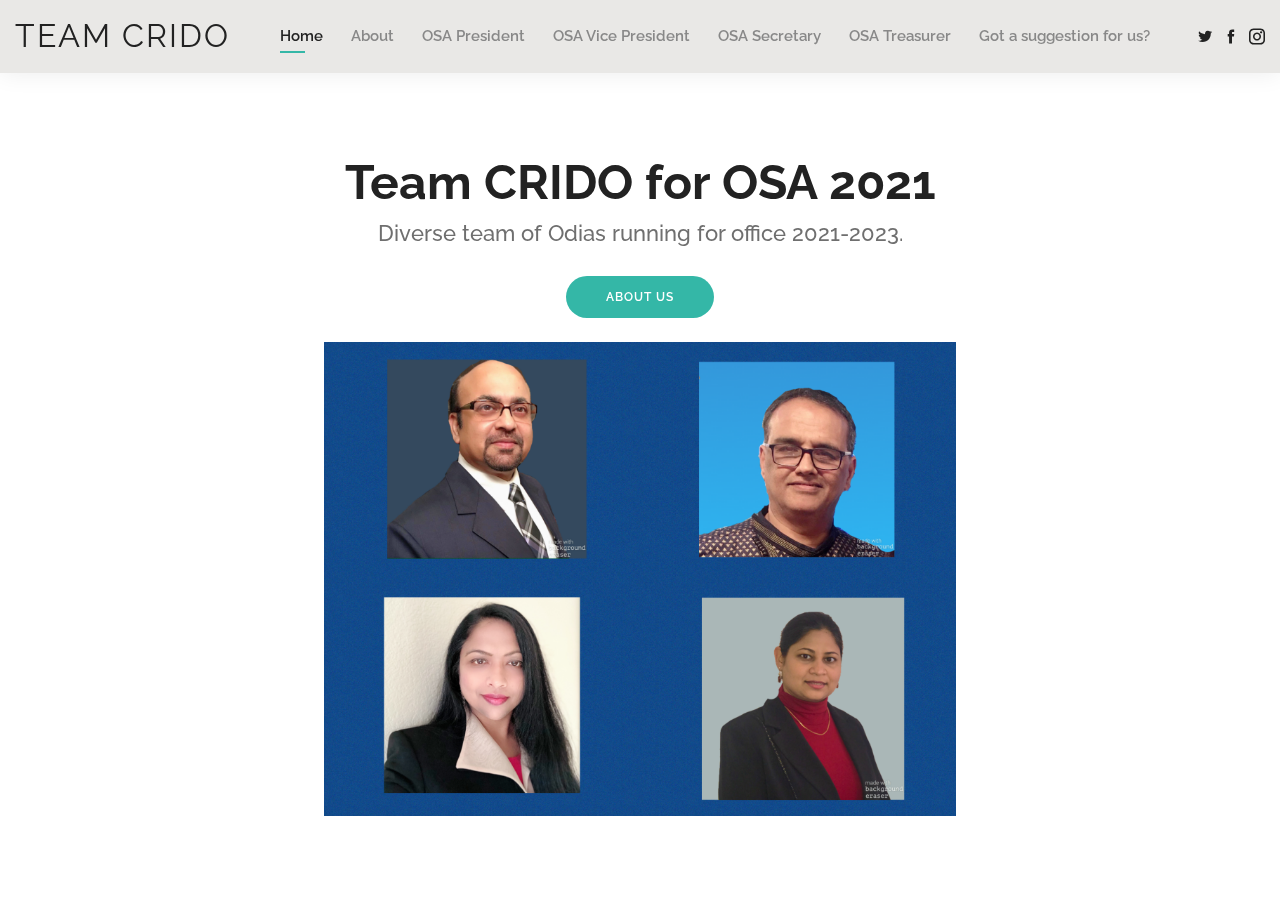
==== index.html @ 95066cb3 "Update index.html" ====
<!DOCTYPE html>
<html lang="en">

<head>
  <meta charset="utf-8">
  <meta content="width=device-width, initial-scale=1.0" name="viewport">

  <title>OSA 2021 Election - CRIDO</title>
  <meta content="" name="description">
  <meta content="" name="keywords">

  <!-- Favicons -->
  <link href="assets/img/favicon.png" rel="icon">
  <link href="assets/img/apple-touch-icon.png" rel="apple-touch-icon">

  <!-- Google Fonts -->
  <link href="https://fonts.googleapis.com/css?family=Open+Sans:300,300i,400,400i,600,600i,700,700i|Raleway:300,300i,400,400i,500,500i,600,600i,700,700i|Poppins:300,300i,400,400i,500,500i,600,600i,700,700i" rel="stylesheet">

  <!-- Vendor CSS Files -->
  <link href="assets/vendor/bootstrap/css/bootstrap.min.css" rel="stylesheet">
  <link href="assets/vendor/icofont/icofont.min.css" rel="stylesheet">
  <link href="assets/vendor/owl.carousel/assets/owl.carousel.min.css" rel="stylesheet">
  <link href="assets/vendor/boxicons/css/boxicons.min.css" rel="stylesheet">
  <link href="assets/vendor/venobox/venobox.css" rel="stylesheet">
  <link href="assets/vendor/aos/aos.css" rel="stylesheet">

  <!-- Template Main CSS File -->
  <link href="assets/css/style.css" rel="stylesheet">

  <!-- =======================================================
  * Template Name: Kelly - v2.1.0
  * Template URL: https://bootstrapmade.com/kelly-free-bootstrap-cv-resume-html-template/
  * Author: BootstrapMade.com
  * License: https://bootstrapmade.com/license/
  ======================================================== -->
</head>

<body>

  <!-- ======= Header ======= -->
  <header id="header" class="fixed-top">
    <div class="container-fluid d-flex justify-content-between align-items-center">

      <h1 class="logo"><a href="index.html">Team CRIDO</a></h1>
      <!-- Uncomment below if you prefer to use an image logo -->
      <!-- <a href="index.html" class="logo"><img src="pic.png" alt="" class="img-fluid"></a> -->


      <nav class="nav-menu d-none d-lg-block">
        <ul>
          <li class="active"><a href="index.html">Home</a></li>
          <li><a href="about.html">About</a></li>
          <li><a href="souryaM.html">OSA President</a></li>
          <li><a href="sunil.html">OSA Vice President</a></li>
          <li><a href="smaranika.html">OSA Secretary</a></li>
          <li><a href="prachee.html">OSA Treasurer</a></li>
          <li><a href="suggestions.html">Got a suggestion for us?</a></li>
        </ul>
      </nav><!-- .nav-menu -->

      <div class="header-social-links">
        <a href="https://twitter.com/TeamCRIDOforOSA" class="twitter"><i class="icofont-twitter"></i></a>
        <a href="https://www.facebook.com/TeamCRIDOforOSA/" class="facebook"><i class="icofont-facebook"></i></a>
        <a href="https://instagram.com/teamcridoforosa?igshid=1m4cjgpln0ox9" class="instagram"><i class="icofont-instagram"></i></a>
      </div>

    </div>

  </header><!-- End Header -->

  <!-- ======= Hero Section ======= -->
  <section id="hero" class="d-flex align-items-center">
    <div class="container d-flex flex-column align-items-center" data-aos="zoom-in" data-aos-delay="100">
      <h1>Team CRIDO for OSA 2021</h1>
      <h2>Diverse team of Odias running for office 2021-2023.</h2>
      <a href="about.html" class="btn-about">About Us</a>
      <br>
      <img src="collage.png" style="width:57%;">
    <!-- </div>
    <div class="container" class="center"> -->

    </div>
  </section><!-- End Hero -->

  <!-- ======= Footer ======= -->
  <!-- End  Footer -->

  <div id="preloader"></div>
  <a href="#" class="back-to-top"><i class="bx bx-up-arrow-alt"></i></a>

  <!-- Vendor JS Files -->
  <script src="assets/vendor/jquery/jquery.min.js"></script>
  <script src="assets/vendor/bootstrap/js/bootstrap.bundle.min.js"></script>
  <script src="assets/vendor/jquery.easing/jquery.easing.min.js"></script>
  <script src="assets/vendor/php-email-form/validate.js"></script>
  <script src="assets/vendor/waypoints/jquery.waypoints.min.js"></script>
  <script src="assets/vendor/counterup/counterup.min.js"></script>
  <script src="assets/vendor/owl.carousel/owl.carousel.min.js"></script>
  <script src="assets/vendor/isotope-layout/isotope.pkgd.min.js"></script>
  <script src="assets/vendor/venobox/venobox.min.js"></script>
  <script src="assets/vendor/aos/aos.js"></script>

  <!-- Template Main JS File -->
  <script src="assets/js/main.js"></script>

</body>

</html>
---- assets/vendor/venobox/venobox.css ----
/* ------ venobox.css --------*/
.vbox-overlay *, .vbox-overlay *:before, .vbox-overlay *:after{
    -webkit-backface-visibility: hidden;
    -webkit-box-sizing:border-box;
    -moz-box-sizing:border-box;
    box-sizing:border-box;
}
.vbox-overlay * { 
    -webkit-backface-visibility: visible;
    backface-visibility: visible;
}
.vbox-overlay{
    display: -webkit-flex;
    display: flex;
    -webkit-flex-direction: column;
    flex-direction: column;
    -webkit-justify-content: center;
    justify-content: center;
    -webkit-align-items: center;
    align-items: center;
    position: fixed;
    left: 0;
    top: 0;
    bottom: 0;
    right: 0;
    z-index: 999999;
}

/* ----- navigation ----- */
.vbox-title{
    width: 100%;
    height: 40px;
    float: left;
    text-align: center;
    line-height: 28px;
    font-size: 12px;
    padding: 6px 50px;
    overflow: hidden;
    position: fixed;
    display: none;
    left: 0;
    z-index: 89;
}
.vbox-close{
    cursor: pointer;
    position: fixed;
    top: -1px;
    right: 0;
    width: 50px;
    height: 40px;
    padding: 6px;
    display: block;
    background-position:10px center;
    overflow: hidden;
    font-size: 24px;
    line-height: 1;
    text-align: center;
    z-index: 99;
}
.vbox-left{
    cursor: pointer;
    position: fixed;
    left: 0;
    height: 40px;
    overflow: hidden;
    line-height: 28px;
    font-size: 12px;
    z-index: 99;
    display: flex;
    align-items:center;
}
.vbox-num{
    display: inline-block;
    margin: 6px 0 6px 15px;
}
/* ----- Social share ----- */
.vbox-share{
    line-height: 28px;
    font-size: 12px;
    overflow: hidden;
    position: fixed;
    left: 0;
    z-index: 98;
    display: flex;
    align-items:center;
    justify-content: center;
    width: 100%;
    text-align: center;
}
.vbox-share svg{
    max-height: 28px;
    width: 28px;
    z-index: 10;
    margin-left: 12px;
    margin-top: 6px;
    margin-bottom: 6px;
    vertical-align: middle;
}


/* ----- navigation ARROWS ----- */
.vbox-next, .vbox-prev{
    position: fixed;
    top: 50%;
    margin-top: -15px;
    overflow: hidden;
    cursor: pointer;
    display: block;
    width: 45px;
    height: 45px;
    z-index: 99;
}
.vbox-next span, .vbox-prev span{
    position: relative;
    width: 20px;
    height: 20px;
    border: 2px solid transparent;
    border-top-color: #B6B6B6;
    border-right-color: #B6B6B6;
    text-indent: -100px;
    position: absolute;
    top: 8px;
    display: block;
}
.vbox-prev{
    left: 15px;
}
.vbox-next{
    right: 15px;
}
.vbox-prev span{
    left: 10px;
    -ms-transform: rotate(-135deg);
    -webkit-transform: rotate(-135deg);
    transform: rotate(-135deg);
}
.vbox-next span{
    -ms-transform: rotate(45deg);
    -webkit-transform: rotate(45deg);
    transform: rotate(45deg);
    right: 10px;
}
/* ------- inline window ------ */
.vbox-inline{
    width: 420px;
    height: 315px;
    height: 70vh;
    padding: 10px;
    background: #fff;
    margin: 0 auto;
    overflow: auto;
    text-align: left;
}
/* ------- Video & iFrames window ------ */
.venoframe{
    max-width: 100%;
    width: 100%;
    border: none;
    width: 100%;
    height: 260px;
    height: 70vh;
}
.venoframe.vbvid{
    height: 260px;
}
@media (min-width: 768px) {
    .venoframe, .vbox-inline{
        width: 90%;
        height: 360px;
        height: 70vh;
    }
    .venoframe.vbvid{
        width: 640px;
        height: 360px;
    }
}
@media (min-width: 992px) {
    .venoframe, .vbox-inline{
        max-width: 1200px;
        width: 80%;
        height: 540px;
        height: 70vh;
    }
    .venoframe.vbvid{
        width: 960px;
        height: 540px;
    }
}
/* 
Please do NOT edit this part! 
or at least read this note: http://i.imgur.com/7C0ws9e.gif
*/
.vbox-open{
    overflow: hidden;
}
.vbox-container{
    position: absolute;
    left: 0;
    right: 0;
    top: 0;
    bottom: 0;
    overflow-x: hidden;
    overflow-y: scroll;
    overflow-scrolling: touch;
    -webkit-overflow-scrolling: touch;
    z-index: 20;
    max-height: 100%;

}

.vbox-content{
    text-align: center;
    float: left;
    width: 100%;
    position: relative;
    overflow: hidden;
    padding: 20px 4%;
}
.vbox-container img{
    max-width: 100%;
    height: auto;
}
.vbox-figlio{
    box-shadow: 0 0 12px rgba(0,0,0,0.19), 0 6px 6px rgba(0,0,0,0.23);
    max-width: 100%;
    text-align: initial;
}
img.vbox-figlio{
    -webkit-user-select: none;
-khtml-user-select: none;
-moz-user-select: none;
-o-user-select: none;
user-select: none;
}
.vbox-content.swipe-left{
    margin-left: -200px !important;
}
.vbox-content.swipe-right{
    margin-left: 200px !important;
}
.vbox-animated{
    webkit-transition: margin 300ms ease-out;
    transition: margin 300ms ease-out;
}

/* ---------- preloader ----------
 * SPINKIT 
 * http://tobiasahlin.com/spinkit/
-------------------------------- */
.sk-double-bounce,.sk-rotating-plane{width:40px;height:40px;margin:40px auto}.sk-rotating-plane{background-color:#333;-webkit-animation:sk-rotatePlane 1.2s infinite ease-in-out;animation:sk-rotatePlane 1.2s infinite ease-in-out}@-webkit-keyframes sk-rotatePlane{0%{-webkit-transform:perspective(120px) rotateX(0) rotateY(0);transform:perspective(120px) rotateX(0) rotateY(0)}50%{-webkit-transform:perspective(120px) rotateX(-180.1deg) rotateY(0);transform:perspective(120px) rotateX(-180.1deg) rotateY(0)}100%{-webkit-transform:perspective(120px) rotateX(-180deg) rotateY(-179.9deg);transform:perspective(120px) rotateX(-180deg) rotateY(-179.9deg)}}@keyframes sk-rotatePlane{0%{-webkit-transform:perspective(120px) rotateX(0) rotateY(0);transform:perspective(120px) rotateX(0) rotateY(0)}50%{-webkit-transform:perspective(120px) rotateX(-180.1deg) rotateY(0);transform:perspective(120px) rotateX(-180.1deg) rotateY(0)}100%{-webkit-transform:perspective(120px) rotateX(-180deg) rotateY(-179.9deg);transform:perspective(120px) rotateX(-180deg) rotateY(-179.9deg)}}.sk-double-bounce{position:relative}.sk-double-bounce .sk-child{width:100%;height:100%;border-radius:50%;background-color:#333;opacity:.6;position:absolute;top:0;left:0;-webkit-animation:sk-doubleBounce 2s infinite ease-in-out;animation:sk-doubleBounce 2s infinite ease-in-out}.sk-chasing-dots .sk-child,.sk-spinner-pulse,.sk-three-bounce .sk-child{background-color:#333;border-radius:100%}.sk-double-bounce .sk-double-bounce2{-webkit-animation-delay:-1s;animation-delay:-1s}@-webkit-keyframes sk-doubleBounce{0%,100%{-webkit-transform:scale(0);transform:scale(0)}50%{-webkit-transform:scale(1);transform:scale(1)}}@keyframes sk-doubleBounce{0%,100%{-webkit-transform:scale(0);transform:scale(0)}50%{-webkit-transform:scale(1);transform:scale(1)}}.sk-wave{margin:40px auto;width:50px;height:40px;text-align:center;font-size:10px}.sk-wave .sk-rect{background-color:#333;height:100%;width:6px;display:inline-block;-webkit-animation:sk-waveStretchDelay 1.2s infinite ease-in-out;animation:sk-waveStretchDelay 1.2s infinite ease-in-out}.sk-wave .sk-rect1{-webkit-animation-delay:-1.2s;animation-delay:-1.2s}.sk-wave .sk-rect2{-webkit-animation-delay:-1.1s;animation-delay:-1.1s}.sk-wave .sk-rect3{-webkit-animation-delay:-1s;animation-delay:-1s}.sk-wave .sk-rect4{-webkit-animation-delay:-.9s;animation-delay:-.9s}.sk-wave .sk-rect5{-webkit-animation-delay:-.8s;animation-delay:-.8s}@-webkit-keyframes sk-waveStretchDelay{0%,100%,40%{-webkit-transform:scaleY(.4);transform:scaleY(.4)}20%{-webkit-transform:scaleY(1);transform:scaleY(1)}}@keyframes sk-waveStretchDelay{0%,100%,40%{-webkit-transform:scaleY(.4);transform:scaleY(.4)}20%{-webkit-transform:scaleY(1);transform:scaleY(1)}}.sk-wandering-cubes{margin:40px auto;width:40px;height:40px;position:relative}.sk-wandering-cubes .sk-cube{background-color:#333;width:10px;height:10px;position:absolute;top:0;left:0;-webkit-animation:sk-wanderingCube 1.8s ease-in-out -1.8s infinite both;animation:sk-wanderingCube 1.8s ease-in-out -1.8s infinite both}.sk-chasing-dots,.sk-spinner-pulse{width:40px;height:40px;margin:40px auto}.sk-wandering-cubes .sk-cube2{-webkit-animation-delay:-.9s;animation-delay:-.9s}@-webkit-keyframes sk-wanderingCube{0%{-webkit-transform:rotate(0);transform:rotate(0)}25%{-webkit-transform:translateX(30px) rotate(-90deg) scale(.5);transform:translateX(30px) rotate(-90deg) scale(.5)}50%{-webkit-transform:translateX(30px) translateY(30px) rotate(-179deg);transform:translateX(30px) translateY(30px) rotate(-179deg)}50.1%{-webkit-transform:translateX(30px) translateY(30px) rotate(-180deg);transform:translateX(30px) translateY(30px) rotate(-180deg)}75%{-webkit-transform:translateX(0) translateY(30px) rotate(-270deg) scale(.5);transform:translateX(0) translateY(30px) rotate(-270deg) scale(.5)}100%{-webkit-transform:rotate(-360deg);transform:rotate(-360deg)}}@keyframes sk-wanderingCube{0%{-webkit-transform:rotate(0);transform:rotate(0)}25%{-webkit-transform:translateX(30px) rotate(-90deg) scale(.5);transform:translateX(30px) rotate(-90deg) scale(.5)}50%{-webkit-transform:translateX(30px) translateY(30px) rotate(-179deg);transform:translateX(30px) translateY(30px) rotate(-179deg)}50.1%{-webkit-transform:translateX(30px) translateY(30px) rotate(-180deg);transform:translateX(30px) translateY(30px) rotate(-180deg)}75%{-webkit-transform:translateX(0) translateY(30px) rotate(-270deg) scale(.5);transform:translateX(0) translateY(30px) rotate(-270deg) scale(.5)}100%{-webkit-transform:rotate(-360deg);transform:rotate(-360deg)}}.sk-spinner-pulse{-webkit-animation:sk-pulseScaleOut 1s infinite ease-in-out;animation:sk-pulseScaleOut 1s infinite ease-in-out}@-webkit-keyframes sk-pulseScaleOut{0%{-webkit-transform:scale(0);transform:scale(0)}100%{-webkit-transform:scale(1);transform:scale(1);opacity:0}}@keyframes sk-pulseScaleOut{0%{-webkit-transform:scale(0);transform:scale(0)}100%{-webkit-transform:scale(1);transform:scale(1);opacity:0}}.sk-chasing-dots{position:relative;text-align:center;-webkit-animation:sk-chasingDotsRotate 2s infinite linear;animation:sk-chasingDotsRotate 2s infinite linear}.sk-chasing-dots .sk-child{width:60%;height:60%;display:inline-block;position:absolute;top:0;-webkit-animation:sk-chasingDotsBounce 2s infinite ease-in-out;animation:sk-chasingDotsBounce 2s infinite ease-in-out}.sk-chasing-dots .sk-dot2{top:auto;bottom:0;-webkit-animation-delay:-1s;animation-delay:-1s}@-webkit-keyframes sk-chasingDotsRotate{100%{-webkit-transform:rotate(360deg);transform:rotate(360deg)}}@keyframes sk-chasingDotsRotate{100%{-webkit-transform:rotate(360deg);transform:rotate(360deg)}}@-webkit-keyframes sk-chasingDotsBounce{0%,100%{-webkit-transform:scale(0);transform:scale(0)}50%{-webkit-transform:scale(1);transform:scale(1)}}@keyframes sk-chasingDotsBounce{0%,100%{-webkit-transform:scale(0);transform:scale(0)}50%{-webkit-transform:scale(1);transform:scale(1)}}.sk-three-bounce{margin:40px auto;width:80px;text-align:center}.sk-three-bounce .sk-child{width:20px;height:20px;display:inline-block;-webkit-animation:sk-three-bounce 1.4s ease-in-out 0s infinite both;animation:sk-three-bounce 1.4s ease-in-out 0s infinite both}.sk-circle .sk-child:before,.sk-fading-circle .sk-circle:before{display:block;border-radius:100%;content:'';background-color:#333}.sk-three-bounce .sk-bounce1{-webkit-animation-delay:-.32s;animation-delay:-.32s}.sk-three-bounce .sk-bounce2{-webkit-animation-delay:-.16s;animation-delay:-.16s}@-webkit-keyframes sk-three-bounce{0%,100%,80%{-webkit-transform:scale(0);transform:scale(0)}40%{-webkit-transform:scale(1);transform:scale(1)}}@keyframes sk-three-bounce{0%,100%,80%{-webkit-transform:scale(0);transform:scale(0)}40%{-webkit-transform:scale(1);transform:scale(1)}}.sk-circle{margin:40px auto;width:40px;height:40px;position:relative}.sk-circle .sk-child{width:100%;height:100%;position:absolute;left:0;top:0}.sk-circle .sk-child:before{margin:0 auto;width:15%;height:15%;-webkit-animation:sk-circleBounceDelay 1.2s infinite ease-in-out both;animation:sk-circleBounceDelay 1.2s infinite ease-in-out both}.sk-circle .sk-circle2{-webkit-transform:rotate(30deg);-ms-transform:rotate(30deg);transform:rotate(30deg)}.sk-circle .sk-circle3{-webkit-transform:rotate(60deg);-ms-transform:rotate(60deg);transform:rotate(60deg)}.sk-circle .sk-circle4{-webkit-transform:rotate(90deg);-ms-transform:rotate(90deg);transform:rotate(90deg)}.sk-circle .sk-circle5{-webkit-transform:rotate(120deg);-ms-transform:rotate(120deg);transform:rotate(120deg)}.sk-circle .sk-circle6{-webkit-transform:rotate(150deg);-ms-transform:rotate(150deg);transform:rotate(150deg)}.sk-circle .sk-circle7{-webkit-transform:rotate(180deg);-ms-transform:rotate(180deg);transform:rotate(180deg)}.sk-circle .sk-circle8{-webkit-transform:rotate(210deg);-ms-transform:rotate(210deg);transform:rotate(210deg)}.sk-circle .sk-circle9{-webkit-transform:rotate(240deg);-ms-transform:rotate(240deg);transform:rotate(240deg)}.sk-circle .sk-circle10{-webkit-transform:rotate(270deg);-ms-transform:rotate(270deg);transform:rotate(270deg)}.sk-circle .sk-circle11{-webkit-transform:rotate(300deg);-ms-transform:rotate(300deg);transform:rotate(300deg)}.sk-circle .sk-circle12{-webkit-transform:rotate(330deg);-ms-transform:rotate(330deg);transform:rotate(330deg)}.sk-circle .sk-circle2:before{-webkit-animation-delay:-1.1s;animation-delay:-1.1s}.sk-circle .sk-circle3:before{-webkit-animation-delay:-1s;animation-delay:-1s}.sk-circle .sk-circle4:before{-webkit-animation-delay:-.9s;animation-delay:-.9s}.sk-circle .sk-circle5:before{-webkit-animation-delay:-.8s;animation-delay:-.8s}.sk-circle .sk-circle6:before{-webkit-animation-delay:-.7s;animation-delay:-.7s}.sk-circle .sk-circle7:before{-webkit-animation-delay:-.6s;animation-delay:-.6s}.sk-circle .sk-circle8:before{-webkit-animation-delay:-.5s;animation-delay:-.5s}.sk-circle .sk-circle9:before{-webkit-animation-delay:-.4s;animation-delay:-.4s}.sk-circle .sk-circle10:before{-webkit-animation-delay:-.3s;animation-delay:-.3s}.sk-circle .sk-circle11:before{-webkit-animation-delay:-.2s;animation-delay:-.2s}.sk-circle .sk-circle12:before{-webkit-animation-delay:-.1s;animation-delay:-.1s}@-webkit-keyframes sk-circleBounceDelay{0%,100%,80%{-webkit-transform:scale(0);transform:scale(0)}40%{-webkit-transform:scale(1);transform:scale(1)}}@keyframes sk-circleBounceDelay{0%,100%,80%{-webkit-transform:scale(0);transform:scale(0)}40%{-webkit-transform:scale(1);transform:scale(1)}}.sk-cube-grid{width:40px;height:40px;margin:40px auto}.sk-cube-grid .sk-cube{width:33.33%;height:33.33%;background-color:#333;float:left;-webkit-animation:sk-cubeGridScaleDelay 1.3s infinite ease-in-out;animation:sk-cubeGridScaleDelay 1.3s infinite ease-in-out}.sk-cube-grid .sk-cube1{-webkit-animation-delay:.2s;animation-delay:.2s}.sk-cube-grid .sk-cube2{-webkit-animation-delay:.3s;animation-delay:.3s}.sk-cube-grid .sk-cube3{-webkit-animation-delay:.4s;animation-delay:.4s}.sk-cube-grid .sk-cube4{-webkit-animation-delay:.1s;animation-delay:.1s}.sk-cube-grid .sk-cube5{-webkit-animation-delay:.2s;animation-delay:.2s}.sk-cube-grid .sk-cube6{-webkit-animation-delay:.3s;animation-delay:.3s}.sk-cube-grid .sk-cube7{-webkit-animation-delay:0ms;animation-delay:0ms}.sk-cube-grid .sk-cube8{-webkit-animation-delay:.1s;animation-delay:.1s}.sk-cube-grid .sk-cube9{-webkit-animation-delay:.2s;animation-delay:.2s}@-webkit-keyframes sk-cubeGridScaleDelay{0%,100%,70%{-webkit-transform:scale3D(1,1,1);transform:scale3D(1,1,1)}35%{-webkit-transform:scale3D(0,0,1);transform:scale3D(0,0,1)}}@keyframes sk-cubeGridScaleDelay{0%,100%,70%{-webkit-transform:scale3D(1,1,1);transform:scale3D(1,1,1)}35%{-webkit-transform:scale3D(0,0,1);transform:scale3D(0,0,1)}}.sk-fading-circle{margin:40px auto;width:40px;height:40px;position:relative}.sk-fading-circle .sk-circle{width:100%;height:100%;position:absolute;left:0;top:0}.sk-fading-circle .sk-circle:before{margin:0 auto;width:15%;height:15%;-webkit-animation:sk-circleFadeDelay 1.2s infinite ease-in-out both;animation:sk-circleFadeDelay 1.2s infinite ease-in-out both}.sk-fading-circle .sk-circle2{-webkit-transform:rotate(30deg);-ms-transform:rotate(30deg);transform:rotate(30deg)}.sk-fading-circle .sk-circle3{-webkit-transform:rotate(60deg);-ms-transform:rotate(60deg);transform:rotate(60deg)}.sk-fading-circle .sk-circle4{-webkit-transform:rotate(90deg);-ms-transform:rotate(90deg);transform:rotate(90deg)}.sk-fading-circle .sk-circle5{-webkit-transform:rotate(120deg);-ms-transform:rotate(120deg);transform:rotate(120deg)}.sk-fading-circle .sk-circle6{-webkit-transform:rotate(150deg);-ms-transform:rotate(150deg);transform:rotate(150deg)}.sk-fading-circle .sk-circle7{-webkit-transform:rotate(180deg);-ms-transform:rotate(180deg);transform:rotate(180deg)}.sk-fading-circle .sk-circle8{-webkit-transform:rotate(210deg);-ms-transform:rotate(210deg);transform:rotate(210deg)}.sk-fading-circle .sk-circle9{-webkit-transform:rotate(240deg);-ms-transform:rotate(240deg);transform:rotate(240deg)}.sk-fading-circle .sk-circle10{-webkit-transform:rotate(270deg);-ms-transform:rotate(270deg);transform:rotate(270deg)}.sk-fading-circle .sk-circle11{-webkit-transform:rotate(300deg);-ms-transform:rotate(300deg);transform:rotate(300deg)}.sk-fading-circle .sk-circle12{-webkit-transform:rotate(330deg);-ms-transform:rotate(330deg);transform:rotate(330deg)}.sk-fading-circle .sk-circle2:before{-webkit-animation-delay:-1.1s;animation-delay:-1.1s}.sk-fading-circle .sk-circle3:before{-webkit-animation-delay:-1s;animation-delay:-1s}.sk-fading-circle .sk-circle4:before{-webkit-animation-delay:-.9s;animation-delay:-.9s}.sk-fading-circle .sk-circle5:before{-webkit-animation-delay:-.8s;animation-delay:-.8s}.sk-fading-circle .sk-circle6:before{-webkit-animation-delay:-.7s;animation-delay:-.7s}.sk-fading-circle .sk-circle7:before{-webkit-animation-delay:-.6s;animation-delay:-.6s}.sk-fading-circle .sk-circle8:before{-webkit-animation-delay:-.5s;animation-delay:-.5s}.sk-fading-circle .sk-circle9:before{-webkit-animation-delay:-.4s;animation-delay:-.4s}.sk-fading-circle .sk-circle10:before{-webkit-animation-delay:-.3s;animation-delay:-.3s}.sk-fading-circle .sk-circle11:before{-webkit-animation-delay:-.2s;animation-delay:-.2s}.sk-fading-circle .sk-circle12:before{-webkit-animation-delay:-.1s;animation-delay:-.1s}@-webkit-keyframes sk-circleFadeDelay{0%,100%,39%{opacity:0}40%{opacity:1}}@keyframes sk-circleFadeDelay{0%,100%,39%{opacity:0}40%{opacity:1}}.sk-folding-cube{margin:40px auto;width:40px;height:40px;position:relative;-webkit-transform:rotateZ(45deg);transform:rotateZ(45deg)}.sk-folding-cube .sk-cube{float:left;width:50%;height:50%;position:relative;-webkit-transform:scale(1.1);-ms-transform:scale(1.1);transform:scale(1.1)}.sk-folding-cube .sk-cube:before{content:'';position:absolute;top:0;left:0;width:100%;height:100%;background-color:#333;-webkit-animation:sk-foldCubeAngle 2.4s infinite linear both;animation:sk-foldCubeAngle 2.4s infinite linear both;-webkit-transform-origin:100% 100%;-ms-transform-origin:100% 100%;transform-origin:100% 100%}.sk-folding-cube .sk-cube2{-webkit-transform:scale(1.1) rotateZ(90deg);transform:scale(1.1) rotateZ(90deg)}.sk-folding-cube .sk-cube3{-webkit-transform:scale(1.1) rotateZ(180deg);transform:scale(1.1) rotateZ(180deg)}.sk-folding-cube .sk-cube4{-webkit-transform:scale(1.1) rotateZ(270deg);transform:scale(1.1) rotateZ(270deg)}.sk-folding-cube .sk-cube2:before{-webkit-animation-delay:.3s;animation-delay:.3s}.sk-folding-cube .sk-cube3:before{-webkit-animation-delay:.6s;animation-delay:.6s}.sk-folding-cube .sk-cube4:before{-webkit-animation-delay:.9s;animation-delay:.9s}@-webkit-keyframes sk-foldCubeAngle{0%,10%{-webkit-transform:perspective(140px) rotateX(-180deg);transform:perspective(140px) rotateX(-180deg);opacity:0}25%,75%{-webkit-transform:perspective(140px) rotateX(0);transform:perspective(140px) rotateX(0);opacity:1}100%,90%{-webkit-transform:perspective(140px) rotateY(180deg);transform:perspective(140px) rotateY(180deg);opacity:0}}@keyframes sk-foldCubeAngle{0%,10%{-webkit-transform:perspective(140px) rotateX(-180deg);transform:perspective(140px) rotateX(-180deg);opacity:0}25%,75%{-webkit-transform:perspective(140px) rotateX(0);transform:perspective(140px) rotateX(0);opacity:1}100%,90%{-webkit-transform:perspective(140px) rotateY(180deg);transform:perspective(140px) rotateY(180deg);opacity:0}}
---- assets/css/style.css ----
/**
* Template Name: Kelly - v2.1.0
* Template URL: https://bootstrapmade.com/kelly-free-bootstrap-cv-resume-html-template/
* Author: BootstrapMade.com
* License: https://bootstrapmade.com/license/
*/

/*--------------------------------------------------------------
# General
--------------------------------------------------------------*/
body {
  font-family: "Open Sans", sans-serif;
  color: #444444;
}

a {
  color: #34b7a7;
}

a:hover {
  color: #51cdbe;
  text-decoration: none;
}

h1, h2, h3, h4, h5, h6 {
  font-family: "Raleway", sans-serif;
}

#main {
  margin-top: 50px;
}

@media (max-width: 992px) {
  #main {
    margin-top: 30px;
  }
}

/*--------------------------------------------------------------
# Preloader
--------------------------------------------------------------*/
#preloader {
  position: fixed;
  top: 0;
  left: 0;
  right: 0;
  bottom: 0;
  z-index: 9999;
  overflow: hidden;
  background: #fff;
}

#preloader:before {
  content: "";
  position: fixed;
  top: calc(50% - 30px);
  left: calc(50% - 30px);
  border: 6px solid #34b7a7;
  border-top-color: #dcf5f2;
  border-radius: 50%;
  width: 60px;
  height: 60px;
  -webkit-animation: animate-preloader 1s linear infinite;
  animation: animate-preloader 1s linear infinite;
}

@-webkit-keyframes animate-preloader {
  0% {
    transform: rotate(0deg);
  }
  100% {
    transform: rotate(360deg);
  }
}

@keyframes animate-preloader {
  0% {
    transform: rotate(0deg);
  }
  100% {
    transform: rotate(360deg);
  }
}

/*--------------------------------------------------------------
# Back to top button
--------------------------------------------------------------*/
.back-to-top {
  position: fixed;
  display: none;
  right: 15px;
  bottom: 15px;
  z-index: 99999;
}

.back-to-top i {
  display: flex;
  align-items: center;
  justify-content: center;
  font-size: 24px;
  width: 40px;
  height: 40px;
  border-radius: 50px;
  background: #34b7a7;
  color: #fff;
  transition: all 0.4s;
}

.back-to-top i:hover {
  background: #3dc8b7;
  color: #fff;
}

/*--------------------------------------------------------------
# Header
--------------------------------------------------------------*/
#header {
  background: #e9e8e6;
  box-shadow: 0px 0px 25px 0 rgba(0, 0, 0, 0.08);
  z-index: 997;
  padding: 15px 0;
}

#header .logo {
  font-size: 32px;
  margin: 0;
  padding: 0;
  line-height: 1;
  font-weight: 400;
  letter-spacing: 2px;
  text-transform: uppercase;
}

#header .logo a {
  color: #222222;
}

#header .logo img {
  max-height: 40px;
}

@media (max-width: 992px) {
  #header .logo {
    font-size: 28px;
  }
}

/*--------------------------------------------------------------
# Navigation Menu
--------------------------------------------------------------*/
/* Desktop Navigation */
.nav-menu ul {
  margin: 0;
  padding: 0;
  list-style: none;
}

.nav-menu > ul {
  display: flex;
}

.nav-menu > ul > li {
  position: relative;
  white-space: nowrap;
  padding: 10px 0 10px 28px;
}

.nav-menu a {
  display: block;
  position: relative;
  color: #888888;
  transition: 0.3s;
  font-size: 15px;
  font-family: "Raleway", sans-serif;
  font-weight: 600;
}

.nav-menu > ul > li > a:before {
  content: "";
  position: absolute;
  width: 0;
  height: 2px;
  bottom: -5px;
  left: 0;
  background-color: #34b7a7;
  visibility: hidden;
  width: 0px;
  transition: all 0.3s ease-in-out 0s;
}

.nav-menu a:hover:before, .nav-menu li:hover > a:before, .nav-menu .active > a:before {
  visibility: visible;
  width: 25px;
}

.nav-menu a:hover, .nav-menu .active > a, .nav-menu li:hover > a {
  color: #222222;
}

.nav-menu .drop-down ul {
  display: block;
  position: absolute;
  left: 28px;
  top: calc(100% + 30px);
  z-index: 99;
  opacity: 0;
  visibility: hidden;
  padding: 10px 0;
  background: #fff;
  box-shadow: 0px 0px 30px rgba(127, 137, 161, 0.25);
  transition: 0.3s;
}

.nav-menu .drop-down:hover > ul {
  opacity: 1;
  top: 100%;
  visibility: visible;
}

.nav-menu .drop-down li {
  min-width: 180px;
  position: relative;
}

.nav-menu .drop-down ul a {
  padding: 10px 20px;
  font-size: 14px;
  font-weight: 500;
  text-transform: none;
  color: #222222;
}

.nav-menu .drop-down ul a:hover, .nav-menu .drop-down ul .active > a, .nav-menu .drop-down ul li:hover > a {
  color: #34b7a7;
}

.nav-menu .drop-down > a:after {
  content: "\ea99";
  font-family: IcoFont;
  padding-left: 5px;
}

.nav-menu .drop-down .drop-down ul {
  top: 0;
  left: calc(100% - 30px);
}

.nav-menu .drop-down .drop-down:hover > ul {
  opacity: 1;
  top: 0;
  left: 100%;
}

.nav-menu .drop-down .drop-down > a {
  padding-right: 35px;
}

.nav-menu .drop-down .drop-down > a:after {
  content: "\eaa0";
  font-family: IcoFont;
  position: absolute;
  right: 15px;
}

@media (max-width: 1366px) {
  .nav-menu .drop-down .drop-down ul {
    left: -90%;
  }
  .nav-menu .drop-down .drop-down:hover > ul {
    left: -100%;
  }
  .nav-menu .drop-down .drop-down > a:after {
    content: "\ea9d";
  }
}

/* Mobile Navigation */
.mobile-nav-toggle {
  position: fixed;
  right: 15px;
  top: 17px;
  z-index: 9998;
  border: 0;
  background: none;
  font-size: 24px;
  transition: all 0.4s;
  outline: none !important;
  line-height: 1;
  cursor: pointer;
  text-align: right;
}

.mobile-nav-toggle i {
  color: #34b7a7;
}

.mobile-nav {
  position: fixed;
  top: 55px;
  right: 15px;
  bottom: 15px;
  left: 15px;
  z-index: 9999;
  overflow-y: auto;
  background: #fff;
  transition: ease-in-out 0.2s;
  opacity: 0;
  visibility: hidden;
  border-radius: 10px;
  padding: 10px 0;
}

.mobile-nav * {
  margin: 0;
  padding: 0;
  list-style: none;
}

.mobile-nav a {
  display: block;
  position: relative;
  color: #222222;
  padding: 10px 20px;
  font-weight: 500;
  outline: none;
}

.mobile-nav a:hover, .mobile-nav .active > a, .mobile-nav li:hover > a {
  color: #34b7a7;
  text-decoration: none;
}

.mobile-nav .drop-down > a:after {
  content: "\ea99";
  font-family: IcoFont;
  padding-left: 10px;
  position: absolute;
  right: 15px;
}

.mobile-nav .active.drop-down > a:after {
  content: "\eaa1";
}

.mobile-nav .drop-down > a {
  padding-right: 35px;
}

.mobile-nav .drop-down ul {
  display: none;
  overflow: hidden;
}

.mobile-nav .drop-down li {
  padding-left: 20px;
}

.mobile-nav-overly {
  width: 100%;
  height: 100%;
  z-index: 9997;
  top: 0;
  left: 0;
  position: fixed;
  background: rgba(9, 9, 9, 0.6);
  overflow: hidden;
  display: none;
  transition: ease-in-out 0.2s;
}

.mobile-nav-active {
  overflow: hidden;
}

.mobile-nav-active .mobile-nav {
  opacity: 1;
  visibility: visible;
}

.mobile-nav-active .mobile-nav-toggle i {
  color: #fff;
}

/*--------------------------------------------------------------
# Header Social Links
--------------------------------------------------------------*/
.header-social-links {
  padding-left: 20px;
}

.header-social-links a {
  color: #222222;
  padding-left: 6px;
  display: inline-block;
  line-height: 1px;
  transition: 0.3s;
  font-size: 16px;
}

.header-social-links a:hover {
  color: #34b7a7;
}

@media (max-width: 992px) {
  .header-social-links {
    padding: 0 48px 0 0;
  }
}

/*--------------------------------------------------------------
# Hero Section
--------------------------------------------------------------*/
#hero {
  width: 100%;
  height: 100vh;
  /* background: url("../../odisha.jpg") top right; */
  background-size: cover;
}

#hero .container {
  padding-top: 70px;
  position: relative;
}

@media (max-width: 992px) {
  #hero .container {
    padding-top: 58px;
  }
}

#hero h1 {
  margin: 0;
  font-size: 48px;
  font-weight: 700;
  line-height: 56px;
  color: #222222;
}

#hero h2 {
  color: #6f6f6f;
  margin: 10px 0 0 0;
  font-size: 22px;
}

#hero .btn-about {
  font-family: "Raleway", sans-serif;
  text-transform: uppercase;
  font-weight: 600;
  font-size: 12px;
  letter-spacing: 1px;
  display: inline-block;
  padding: 12px 40px;
  border-radius: 50px;
  transition: 0.5s;
  margin-top: 30px;
  color: #fff;
  background: #34b7a7;
}

#hero .btn-about:hover {
  background: #3dc8b7;
}

@media (min-width: 1024px) {
  #hero {
    background-attachment: fixed;
  }
}

@media (max-width: 992px) {
  #hero:before {
    content: "";
    background: rgba(255, 255, 255, 0.8);
    position: absolute;
    bottom: 0;
    top: 0;
    left: 0;
    right: 0;
  }
  #hero h1 {
    font-size: 28px;
    line-height: 36px;
  }
  #hero h2 {
    font-size: 18px;
    line-height: 24px;
  }
}

/*--------------------------------------------------------------
# Sections General
--------------------------------------------------------------*/
section {
  padding: 60px 0;
}

.section-bg {
  background-color: #e7f8f6;
}

.section-title {
  text-align: center;
  padding-bottom: 30px;
}

.section-title h2 {
  font-size: 32px;
  font-weight: bold;
  text-transform: uppercase;
  margin-bottom: 20px;
  padding-bottom: 20px;
  position: relative;
}

.section-title h2::after {
  content: '';
  position: absolute;
  display: block;
  width: 50px;
  height: 3px;
  background: #34b7a7;
  bottom: 0;
  left: calc(50% - 25px);
}

.section-title p {
  margin-bottom: 0;
}

/*--------------------------------------------------------------
# Cta
--------------------------------------------------------------*/
.cta {
  background: linear-gradient(rgba(0, 0, 0, 0.6), rgba(0, 0, 0, 0.6)), url("../img/bg-1.jpg") fixed center center;
  background-size: cover;
  padding: 80px 0;
}

.cta h3 {
  color: #fff;
  font-size: 28px;
  font-weight: 700;
}

.cta p {
  color: #fff;
}

.cta .cta-btn {
  font-family: "Raleway", sans-serif;
  text-transform: uppercase;
  font-weight: 500;
  font-size: 16px;
  letter-spacing: 1px;
  display: inline-block;
  padding: 8px 20px;
  border-radius: 2px;
  transition: 0.5s;
  margin: 10px;
  border: 2px solid #fff;
  color: #fff;
}

.cta .cta-btn:hover {
  background: #34b7a7;
  border: 2px solid #34b7a7;
}

@media (max-width: 1024px) {
  .cta {
    background-attachment: scroll;
  }
}

@media (min-width: 769px) {
  .cta .cta-btn-container {
    display: flex;
    align-items: center;
    justify-content: flex-end;
  }
}

/*--------------------------------------------------------------
# About
--------------------------------------------------------------*/
.about .content h3 {
  font-weight: 700;
  font-size: 26px;
  color: #555555;
}

.about .content ul {
  list-style: none;
  padding: 0;
}

.about .content ul li {
  padding-bottom: 10px;
}

.about .content ul i {
  font-size: 20px;
  padding-right: 2px;
  color: #34b7a7;
}

.about .content p:last-child {
  margin-bottom: 0;
}

/*--------------------------------------------------------------
# Skills
--------------------------------------------------------------*/
.skills .progress {
  height: 50px;
  display: block;
  background: none;
}

.skills .progress .skill {
  padding: 10px 0;
  margin: 0 0 6px 0;
  text-transform: uppercase;
  display: block;
  font-weight: 600;
  font-family: "Poppins", sans-serif;
  color: #222222;
}

.skills .progress .skill .val {
  float: right;
  font-style: normal;
}

.skills .progress-bar-wrap {
  background: #f3f3f3;
}

.skills .progress-bar {
  width: 1px;
  height: 10px;
  transition: .9s;
  background-color: #34b7a7;
}

/*--------------------------------------------------------------
# Facts
--------------------------------------------------------------*/
.facts .counters span {
  font-size: 48px;
  display: block;
  color: #34b7a7;
}

.facts .counters p {
  padding: 0;
  margin: 0 0 20px 0;
  font-family: "Raleway", sans-serif;
  font-size: 14px;
}

/*--------------------------------------------------------------
# Testimonials
--------------------------------------------------------------*/
.testimonials .section-header {
  margin-bottom: 40px;
}

.testimonials .testimonial-item {
  text-align: center;
}

.testimonials .testimonial-item .testimonial-img {
  width: 120px;
  border-radius: 50%;
  border: 4px solid #fff;
  margin: 0 auto;
}

.testimonials .testimonial-item h3 {
  font-size: 20px;
  font-weight: bold;
  margin: 10px 0 5px 0;
  color: #111;
}

.testimonials .testimonial-item h4 {
  font-size: 14px;
  color: #999;
  margin: 0 0 15px 0;
}

.testimonials .testimonial-item .quote-icon-left, .testimonials .testimonial-item .quote-icon-right {
  color: #c8efea;
  font-size: 26px;
}

.testimonials .testimonial-item .quote-icon-left {
  display: inline-block;
  left: -5px;
  position: relative;
}

.testimonials .testimonial-item .quote-icon-right {
  display: inline-block;
  right: -5px;
  position: relative;
  top: 10px;
}

.testimonials .testimonial-item p {
  font-style: italic;
  margin: 0 auto 15px auto;
}

.testimonials .owl-nav, .testimonials .owl-dots {
  margin-top: 5px;
  text-align: center;
}

.testimonials .owl-dot {
  display: inline-block;
  margin: 0 5px;
  width: 12px;
  height: 12px;
  border-radius: 50%;
  background-color: #ddd !important;
}

.testimonials .owl-dot.active {
  background-color: #34b7a7 !important;
}

@media (min-width: 992px) {
  .testimonials .testimonial-item p {
    width: 80%;
  }
}

/*--------------------------------------------------------------
# Resume
--------------------------------------------------------------*/
.resume .resume-title {
  font-size: 26px;
  font-weight: 400;
  margin-top: 20px;
  margin-bottom: 20px;
  color: #222222;
}

.resume .resume-item {
  padding: 0 0 20px 20px;
  margin-top: -2px;
  border-left: 2px solid #34b7a7;
  position: relative;
}

.resume .resume-item h4 {
  line-height: 18px;
  font-size: 18px;
  font-weight: 600;
  font-family: "Poppins", sans-serif;
  color: #1d685f;
  margin-bottom: 10px;
}

.resume .resume-item h5 {
  font-size: 16px;
  background: #effbf9;
  padding: 5px 15px;
  display: inline-block;
  font-weight: 600;
  margin-bottom: 10px;
  color: #34b7a7;
}

.resume .resume-item ul {
  padding-left: 20px;
}

.resume .resume-item ul li {
  padding-bottom: 10px;
}

.resume .resume-item:last-child {
  padding-bottom: 0;
}

.resume .resume-item::before {
  content: "";
  position: absolute;
  width: 16px;
  height: 16px;
  border-radius: 50px;
  left: -9px;
  top: 0;
  background: #fff;
  border: 2px solid #34b7a7;
}

/*--------------------------------------------------------------
# Services
--------------------------------------------------------------*/
.services .icon-box {
  text-align: center;
  padding: 70px 20px 80px 20px;
  transition: all ease-in-out 0.3s;
  background: #fff;
  box-shadow: 0px 0 35px 0 rgba(0, 0, 0, 0.08);
}

.services .icon-box .icon {
  margin: 0 auto;
  width: 100px;
  height: 100px;
  display: flex;
  align-items: center;
  justify-content: center;
  transition: ease-in-out 0.3s;
  position: relative;
}

.services .icon-box .icon i {
  font-size: 36px;
  transition: 0.5s;
  position: relative;
}

.services .icon-box .icon svg {
  position: absolute;
  top: 0;
  left: 0;
}

.services .icon-box .icon svg path {
  transition: 0.5s;
  fill: #f5f5f5;
}

.services .icon-box h4 {
  font-weight: 600;
  margin: 10px 0 15px 0;
  font-size: 22px;
}

.services .icon-box h4 a {
  color: #222222;
  transition: ease-in-out 0.3s;
}

.services .icon-box p {
  line-height: 24px;
  font-size: 14px;
  margin-bottom: 0;
}

.services .iconbox-blue i {
  color: #47aeff;
}

.services .iconbox-blue:hover .icon i {
  color: #fff;
}

.services .iconbox-blue:hover .icon path {
  fill: #47aeff;
}

.services .iconbox-orange i {
  color: #ffa76e;
}

.services .iconbox-orange:hover .icon i {
  color: #fff;
}

.services .iconbox-orange:hover .icon path {
  fill: #ffa76e;
}

.services .iconbox-pink i {
  color: #e80368;
}

.services .iconbox-pink:hover .icon i {
  color: #fff;
}

.services .iconbox-pink:hover .icon path {
  fill: #e80368;
}

.services .iconbox-yellow i {
  color: #ffbb2c;
}

.services .iconbox-yellow:hover .icon i {
  color: #fff;
}

.services .iconbox-yellow:hover .icon path {
  fill: #ffbb2c;
}

.services .iconbox-red i {
  color: #ff5828;
}

.services .iconbox-red:hover .icon i {
  color: #fff;
}

.services .iconbox-red:hover .icon path {
  fill: #ff5828;
}

.services .iconbox-teal i {
  color: #11dbcf;
}

.services .iconbox-teal:hover .icon i {
  color: #fff;
}

.services .iconbox-teal:hover .icon path {
  fill: #11dbcf;
}

/*--------------------------------------------------------------
# Portfolio
--------------------------------------------------------------*/
.portfolio .portfolio-item {
  margin-bottom: 30px;
}

.portfolio #portfolio-flters {
  padding: 0;
  margin: 0 auto 20px auto;
  list-style: none;
  text-align: center;
}

.portfolio #portfolio-flters li {
  cursor: pointer;
  display: inline-block;
  padding: 8px 16px 10px 16px;
  font-size: 13px;
  font-weight: 500;
  line-height: 1;
  text-transform: uppercase;
  color: #444444;
  margin-bottom: 5px;
  transition: all 0.3s ease-in-out;
  border-radius: 50px;
}

.portfolio #portfolio-flters li:hover, .portfolio #portfolio-flters li.filter-active {
  color: #fff;
  background: #34b7a7;
}

.portfolio #portfolio-flters li:last-child {
  margin-right: 0;
}

.portfolio .portfolio-wrap {
  transition: 0.3s;
  position: relative;
  overflow: hidden;
  z-index: 1;
  background: rgba(34, 34, 34, 0.6);
}

.portfolio .portfolio-wrap::before {
  content: "";
  background: rgba(34, 34, 34, 0.6);
  position: absolute;
  left: 0;
  right: 0;
  top: 0;
  bottom: 0;
  transition: all ease-in-out 0.3s;
  z-index: 2;
  opacity: 0;
}

.portfolio .portfolio-wrap img {
  transition: all ease-in-out 0.3s;
}

.portfolio .portfolio-wrap .portfolio-info {
  opacity: 0;
  position: absolute;
  top: 0;
  left: 0;
  right: 0;
  bottom: 0;
  z-index: 3;
  transition: all ease-in-out 0.3s;
  display: flex;
  flex-direction: column;
  justify-content: flex-end;
  align-items: flex-start;
  padding: 20px;
}

.portfolio .portfolio-wrap .portfolio-info h4 {
  font-size: 20px;
  color: #fff;
  font-weight: 600;
}

.portfolio .portfolio-wrap .portfolio-info p {
  color: rgba(255, 255, 255, 0.7);
  font-size: 14px;
  text-transform: uppercase;
  padding: 0;
  margin: 0;
  font-style: italic;
}

.portfolio .portfolio-wrap .portfolio-links {
  text-align: center;
  z-index: 4;
}

.portfolio .portfolio-wrap .portfolio-links a {
  color: #fff;
  margin: 0 5px 0 0;
  font-size: 28px;
  display: inline-block;
  transition: 0.3s;
}

.portfolio .portfolio-wrap .portfolio-links a:hover {
  color: #78d9cd;
}

.portfolio .portfolio-wrap:hover::before {
  opacity: 1;
}

.portfolio .portfolio-wrap:hover img {
  transform: scale(1.2);
}

.portfolio .portfolio-wrap:hover .portfolio-info {
  opacity: 1;
}

/*--------------------------------------------------------------
# Portfolio Details
--------------------------------------------------------------*/
.portfolio-details {
  padding: 0;
}

.portfolio-details .portfolio-title {
  font-size: 26px;
  font-weight: 700;
  margin-bottom: 20px;
}

.portfolio-details .portfolio-details-carousel .owl-nav, .portfolio-details .portfolio-details-carousel .owl-dots {
  margin-top: 5px;
  text-align: center;
}

.portfolio-details .portfolio-details-carousel .owl-dot {
  display: inline-block;
  margin: 0 5px;
  width: 12px;
  height: 12px;
  border-radius: 50%;
  background-color: #ddd !important;
}

.portfolio-details .portfolio-details-carousel .owl-dot.active {
  background-color: #34b7a7 !important;
}

.portfolio-details .portfolio-info {
  padding-top: 45px;
}

.portfolio-details .portfolio-info h3 {
  font-size: 22px;
  font-weight: 400;
  margin-bottom: 20px;
}

.portfolio-details .portfolio-info ul {
  list-style: none;
  padding: 0;
  font-size: 15px;
}

.portfolio-details .portfolio-info ul li + li {
  margin-top: 10px;
}

.portfolio-details .portfolio-info p {
  font-size: 15px;
  padding: 15px 0 0 0;
}

@media (max-width: 992px) {
  .portfolio-details .portfolio-info {
    padding-top: 20px;
  }
}

/*--------------------------------------------------------------
# Contact
--------------------------------------------------------------*/
.contact .info {
  width: 100%;
  background: #fff;
}

.contact .info i {
  font-size: 20px;
  color: #34b7a7;
  float: left;
  width: 44px;
  height: 44px;
  background: #effbf9;
  display: flex;
  justify-content: center;
  align-items: center;
  border-radius: 50px;
  transition: all 0.3s ease-in-out;
}

.contact .info h4 {
  padding: 0 0 0 60px;
  font-size: 22px;
  font-weight: 600;
  margin-bottom: 5px;
  color: #222222;
}

.contact .info p {
  padding: 0 0 0 60px;
  margin-bottom: 0;
  font-size: 14px;
  color: #555555;
}

.contact .info .email, .contact .info .phone {
  margin-top: 40px;
}

.contact .info .email:hover i, .contact .info .address:hover i, .contact .info .phone:hover i {
  background: #34b7a7;
  color: #fff;
}

.contact .php-email-form {
  width: 100%;
  background: #fff;
}

.contact .php-email-form .form-group {
  padding-bottom: 8px;
}

.contact .php-email-form .validate {
  display: none;
  color: red;
  margin: 0 0 15px 0;
  font-weight: 400;
  font-size: 13px;
}

.contact .php-email-form .error-message {
  display: none;
  color: #fff;
  background: #ed3c0d;
  text-align: center;
  padding: 15px;
  font-weight: 600;
}

.contact .php-email-form .sent-message {
  display: none;
  color: #fff;
  background: #18d26e;
  text-align: center;
  padding: 15px;
  font-weight: 600;
}

.contact .php-email-form .loading {
  display: none;
  background: #fff;
  text-align: center;
  padding: 15px;
}

.contact .php-email-form .loading:before {
  content: "";
  display: inline-block;
  border-radius: 50%;
  width: 24px;
  height: 24px;
  margin: 0 10px -6px 0;
  border: 3px solid #18d26e;
  border-top-color: #eee;
  -webkit-animation: animate-loading 1s linear infinite;
  animation: animate-loading 1s linear infinite;
}

.contact .php-email-form input, .contact .php-email-form textarea {
  border-radius: 4px;
  box-shadow: none;
  font-size: 14px;
}

.contact .php-email-form input:focus, .contact .php-email-form textarea:focus {
  border-color: #34b7a7;
}

.contact .php-email-form input {
  height: 44px;
}

.contact .php-email-form textarea {
  padding: 10px 12px;
}

.contact .php-email-form button[type="submit"] {
  background: #34b7a7;
  border: 0;
  padding: 10px 30px 12px 30px;
  color: #fff;
  transition: 0.4s;
  border-radius: 50px;
}

.contact .php-email-form button[type="submit"]:hover {
  background: #3dc8b7;
}

@-webkit-keyframes animate-loading {
  0% {
    transform: rotate(0deg);
  }
  100% {
    transform: rotate(360deg);
  }
}

@keyframes animate-loading {
  0% {
    transform: rotate(0deg);
  }
  100% {
    transform: rotate(360deg);
  }
}

/*--------------------------------------------------------------
# Footer
--------------------------------------------------------------*/
#footer {
  background: #e9e8e6;
  padding: 30px 0;
  color: #222222;
  font-size: 14px;
  text-align: center;
}

#footer .credits {
  padding-top: 5px;
  font-size: 13px;
}

#footer .credits a {
  color: #34b7a7;
}
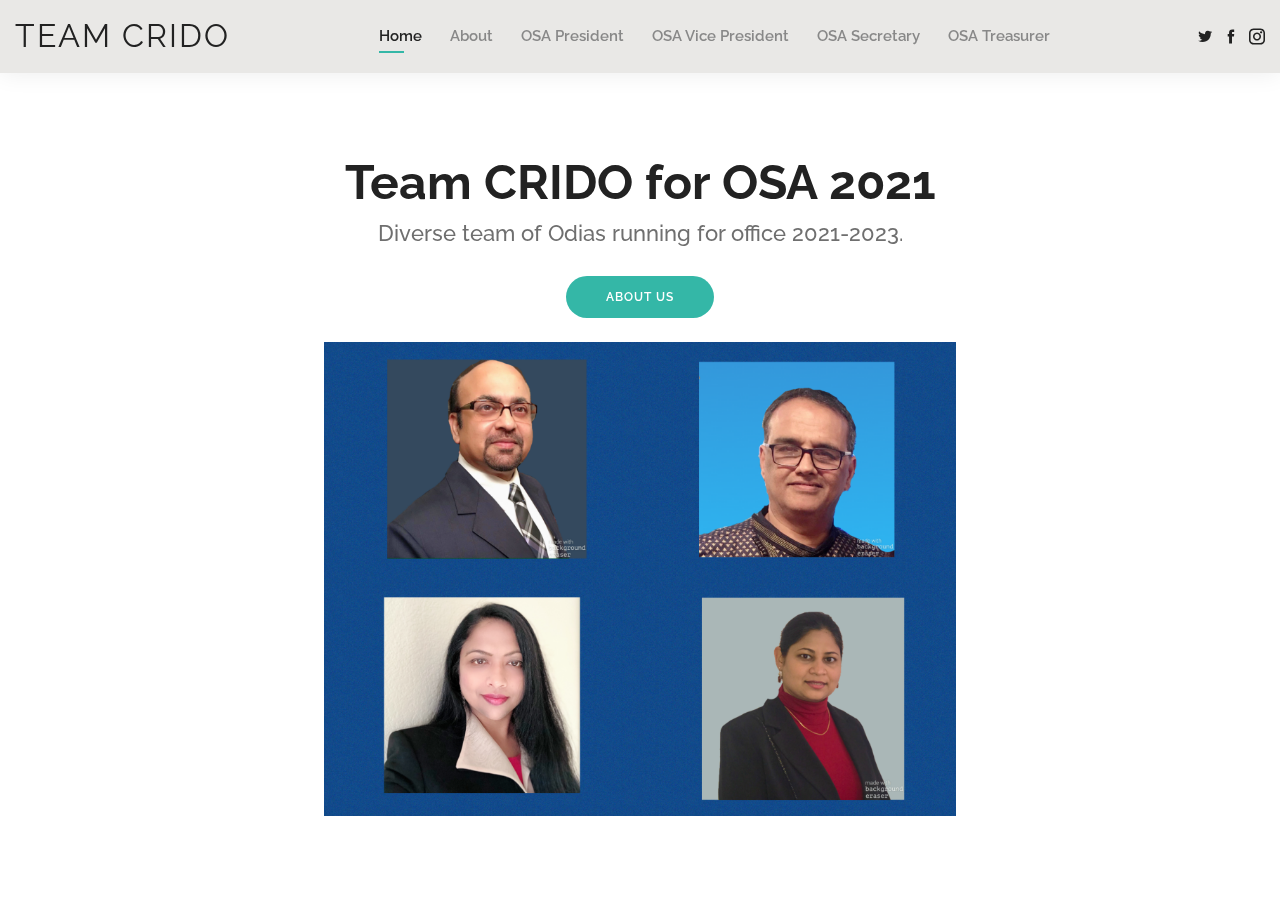
==== commit cfd0b402: "Update index.html" ====
--- a/index.html
+++ b/index.html
@@ -54,7 +54,7 @@
           <li><a href="sunil.html">OSA Vice President</a></li>
           <li><a href="smaranika.html">OSA Secretary</a></li>
           <li><a href="prachee.html">OSA Treasurer</a></li>
-          <li><a href="suggestions.html">Got a suggestion for us?</a></li>
+          <!-- <li><a href="suggestions.html">Got a suggestion for us?</a></li> -->
         </ul>
       </nav><!-- .nav-menu -->
 
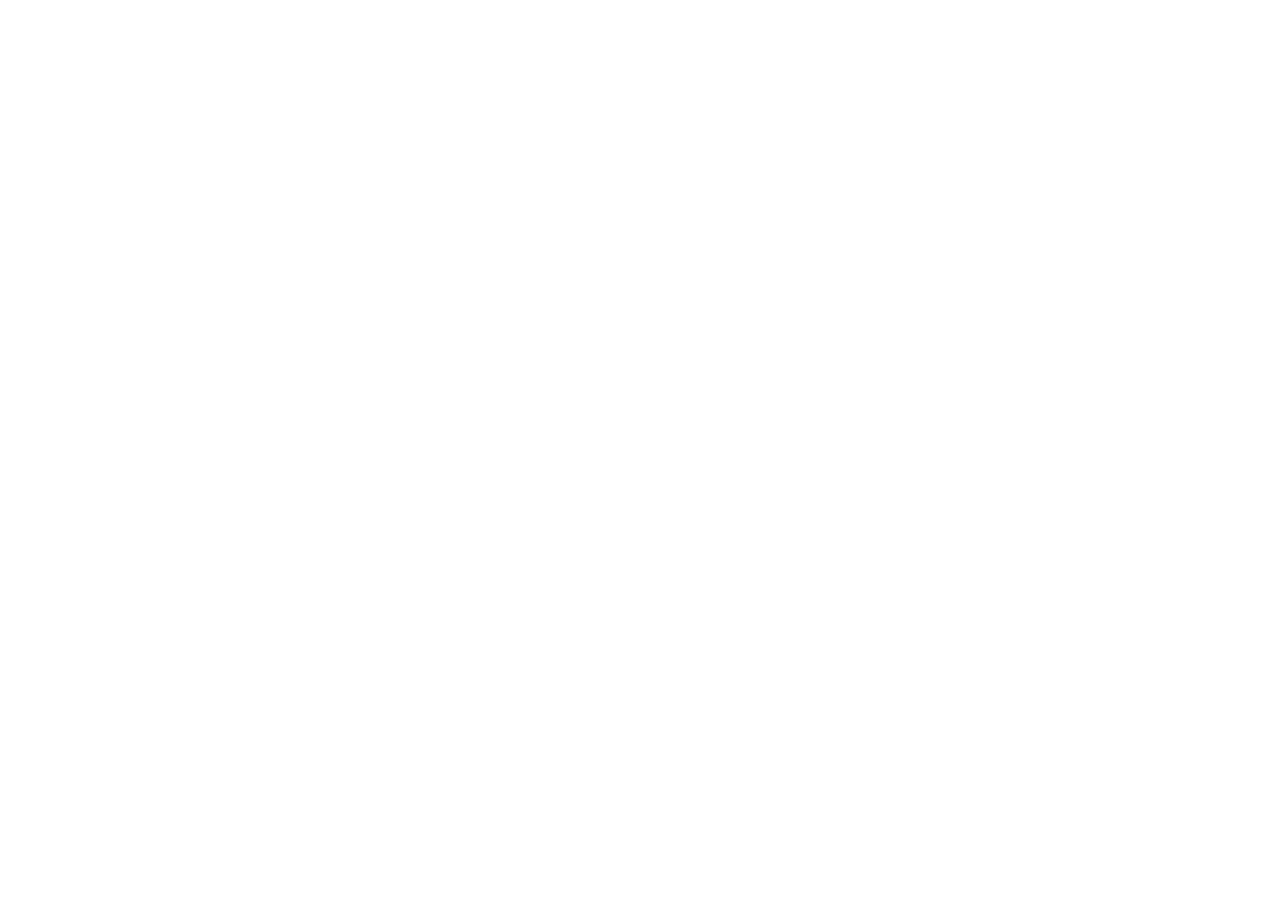
==== commit 77810d04: "Update index.html" ====
--- a/index.html
+++ b/index.html
@@ -2,30 +2,31 @@
 <html lang="en">
 
 <head>
-  <meta charset="utf-8">
+  <title>Thank you for visiting, this website is no longer in use.</title>
+  <!-- <meta charset="utf-8">
   <meta content="width=device-width, initial-scale=1.0" name="viewport">
 
   <title>OSA 2021 Election - CRIDO</title>
   <meta content="" name="description">
-  <meta content="" name="keywords">
+  <meta content="" name="keywords"> -->
 
   <!-- Favicons -->
-  <link href="assets/img/favicon.png" rel="icon">
-  <link href="assets/img/apple-touch-icon.png" rel="apple-touch-icon">
+  <!-- <link href="assets/img/favicon.png" rel="icon">
+  <link href="assets/img/apple-touch-icon.png" rel="apple-touch-icon"> -->
 
   <!-- Google Fonts -->
-  <link href="https://fonts.googleapis.com/css?family=Open+Sans:300,300i,400,400i,600,600i,700,700i|Raleway:300,300i,400,400i,500,500i,600,600i,700,700i|Poppins:300,300i,400,400i,500,500i,600,600i,700,700i" rel="stylesheet">
+  <!-- <link href="https://fonts.googleapis.com/css?family=Open+Sans:300,300i,400,400i,600,600i,700,700i|Raleway:300,300i,400,400i,500,500i,600,600i,700,700i|Poppins:300,300i,400,400i,500,500i,600,600i,700,700i" rel="stylesheet"> -->
 
   <!-- Vendor CSS Files -->
-  <link href="assets/vendor/bootstrap/css/bootstrap.min.css" rel="stylesheet">
+  <!-- <link href="assets/vendor/bootstrap/css/bootstrap.min.css" rel="stylesheet">
   <link href="assets/vendor/icofont/icofont.min.css" rel="stylesheet">
   <link href="assets/vendor/owl.carousel/assets/owl.carousel.min.css" rel="stylesheet">
   <link href="assets/vendor/boxicons/css/boxicons.min.css" rel="stylesheet">
   <link href="assets/vendor/venobox/venobox.css" rel="stylesheet">
-  <link href="assets/vendor/aos/aos.css" rel="stylesheet">
+  <link href="assets/vendor/aos/aos.css" rel="stylesheet"> -->
 
   <!-- Template Main CSS File -->
-  <link href="assets/css/style.css" rel="stylesheet">
+  <!-- <link href="assets/css/style.css" rel="stylesheet"> -->
 
   <!-- =======================================================
   * Template Name: Kelly - v2.1.0
@@ -38,27 +39,27 @@
 <body>
 
   <!-- ======= Header ======= -->
-  <header id="header" class="fixed-top">
+  <!-- <header id="header" class="fixed-top">
     <div class="container-fluid d-flex justify-content-between align-items-center">
 
-      <h1 class="logo"><a href="index.html">Team CRIDO</a></h1>
+      <h1 class="logo"><a href="index.html">Team CRIDO</a></h1> -->
       <!-- Uncomment below if you prefer to use an image logo -->
       <!-- <a href="index.html" class="logo"><img src="pic.png" alt="" class="img-fluid"></a> -->
 
 
-      <nav class="nav-menu d-none d-lg-block">
+      <!-- <nav class="nav-menu d-none d-lg-block">
         <ul>
           <li class="active"><a href="index.html">Home</a></li>
           <li><a href="about.html">About</a></li>
           <li><a href="souryaM.html">OSA President</a></li>
           <li><a href="sunil.html">OSA Vice President</a></li>
           <li><a href="smaranika.html">OSA Secretary</a></li>
-          <li><a href="prachee.html">OSA Treasurer</a></li>
+          <li><a href="prachee.html">OSA Treasurer</a></li> -->
           <!-- <li><a href="suggestions.html">Got a suggestion for us?</a></li> -->
-        </ul>
-      </nav><!-- .nav-menu -->
+        <!-- </ul>
+      </nav> -->
 
-      <div class="header-social-links">
+      <!-- <div class="header-social-links">
         <a href="https://twitter.com/TeamCRIDOforOSA" class="twitter"><i class="icofont-twitter"></i></a>
         <a href="https://www.facebook.com/TeamCRIDOforOSA/" class="facebook"><i class="icofont-facebook"></i></a>
         <a href="https://instagram.com/teamcridoforosa?igshid=1m4cjgpln0ox9" class="instagram"><i class="icofont-instagram"></i></a>
@@ -66,30 +67,30 @@
 
     </div>
 
-  </header><!-- End Header -->
+  </header> -->
 
   <!-- ======= Hero Section ======= -->
-  <section id="hero" class="d-flex align-items-center">
+  <!-- <section id="hero" class="d-flex align-items-center">
     <div class="container d-flex flex-column align-items-center" data-aos="zoom-in" data-aos-delay="100">
       <h1>Team CRIDO for OSA 2021</h1>
       <h2>Diverse team of Odias running for office 2021-2023.</h2>
       <a href="about.html" class="btn-about">About Us</a>
       <br>
-      <img src="collage.png" style="width:57%;">
+      <img src="collage.png" style="width:57%;"> -->
     <!-- </div>
     <div class="container" class="center"> -->
 
-    </div>
-  </section><!-- End Hero -->
+    <!-- </div>
+  </section> -->
 
   <!-- ======= Footer ======= -->
   <!-- End  Footer -->
 
-  <div id="preloader"></div>
-  <a href="#" class="back-to-top"><i class="bx bx-up-arrow-alt"></i></a>
+  <!-- <div id="preloader"></div>
+  <a href="#" class="back-to-top"><i class="bx bx-up-arrow-alt"></i></a> -->
 
   <!-- Vendor JS Files -->
-  <script src="assets/vendor/jquery/jquery.min.js"></script>
+  <!-- <script src="assets/vendor/jquery/jquery.min.js"></script>
   <script src="assets/vendor/bootstrap/js/bootstrap.bundle.min.js"></script>
   <script src="assets/vendor/jquery.easing/jquery.easing.min.js"></script>
   <script src="assets/vendor/php-email-form/validate.js"></script>
@@ -98,10 +99,10 @@
   <script src="assets/vendor/owl.carousel/owl.carousel.min.js"></script>
   <script src="assets/vendor/isotope-layout/isotope.pkgd.min.js"></script>
   <script src="assets/vendor/venobox/venobox.min.js"></script>
-  <script src="assets/vendor/aos/aos.js"></script>
+  <script src="assets/vendor/aos/aos.js"></script> -->
 
   <!-- Template Main JS File -->
-  <script src="assets/js/main.js"></script>
+  <!-- <script src="assets/js/main.js"></script> -->
 
 </body>
 
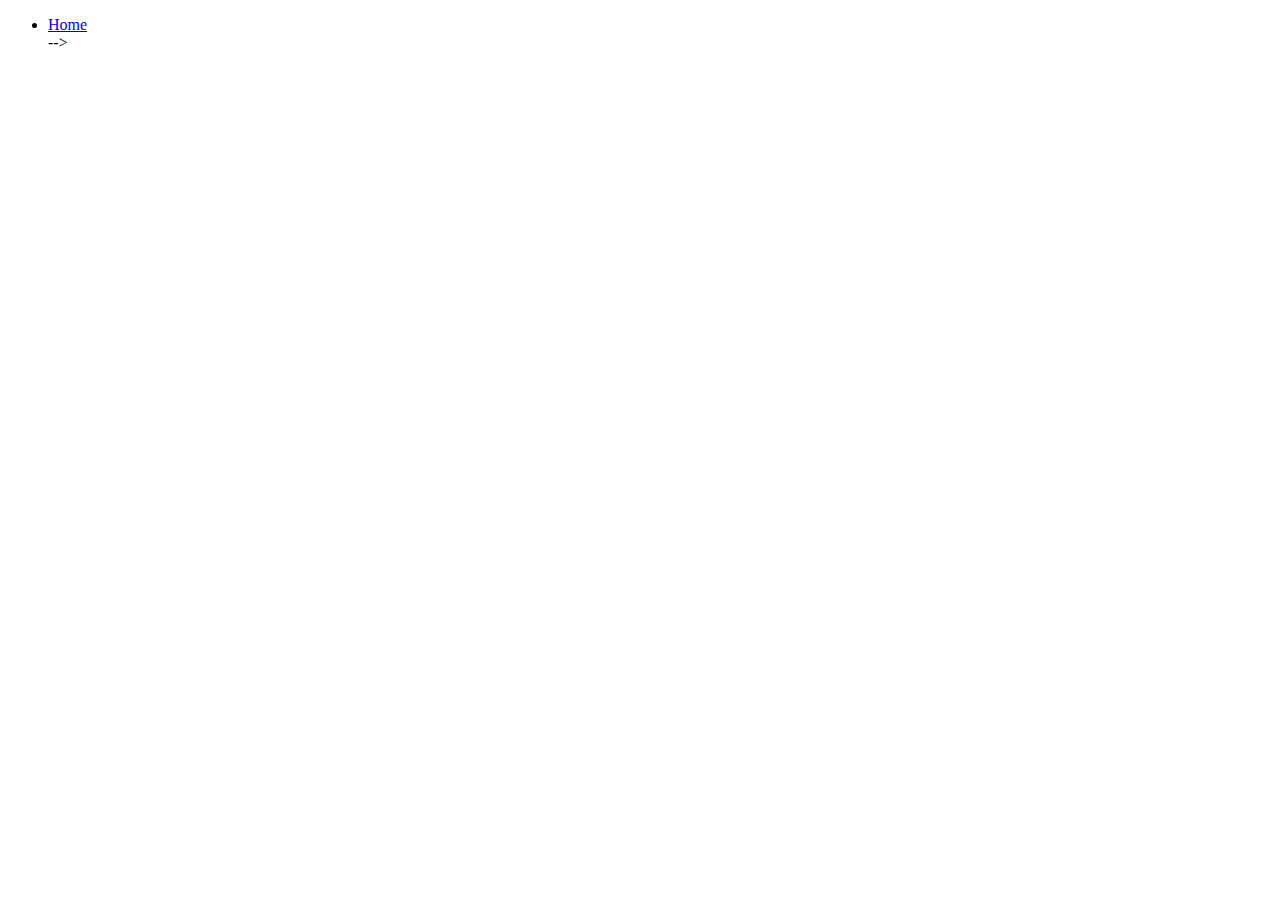
==== commit 5ee16753: "Update index.html" ====
--- a/index.html
+++ b/index.html
@@ -47,17 +47,17 @@
       <!-- <a href="index.html" class="logo"><img src="pic.png" alt="" class="img-fluid"></a> -->
 
 
-      <!-- <nav class="nav-menu d-none d-lg-block">
+      <nav class="nav-menu d-none d-lg-block">
         <ul>
           <li class="active"><a href="index.html">Home</a></li>
-          <li><a href="about.html">About</a></li>
+          <!-- <li><a href="about.html">About</a></li>
           <li><a href="souryaM.html">OSA President</a></li>
           <li><a href="sunil.html">OSA Vice President</a></li>
           <li><a href="smaranika.html">OSA Secretary</a></li>
-          <li><a href="prachee.html">OSA Treasurer</a></li> -->
+          <li><a href="prachee.html">OSA Treasurer</a></li> --> -->
           <!-- <li><a href="suggestions.html">Got a suggestion for us?</a></li> -->
         <!-- </ul>
-      </nav> -->
+      </nav>
 
       <!-- <div class="header-social-links">
         <a href="https://twitter.com/TeamCRIDOforOSA" class="twitter"><i class="icofont-twitter"></i></a>
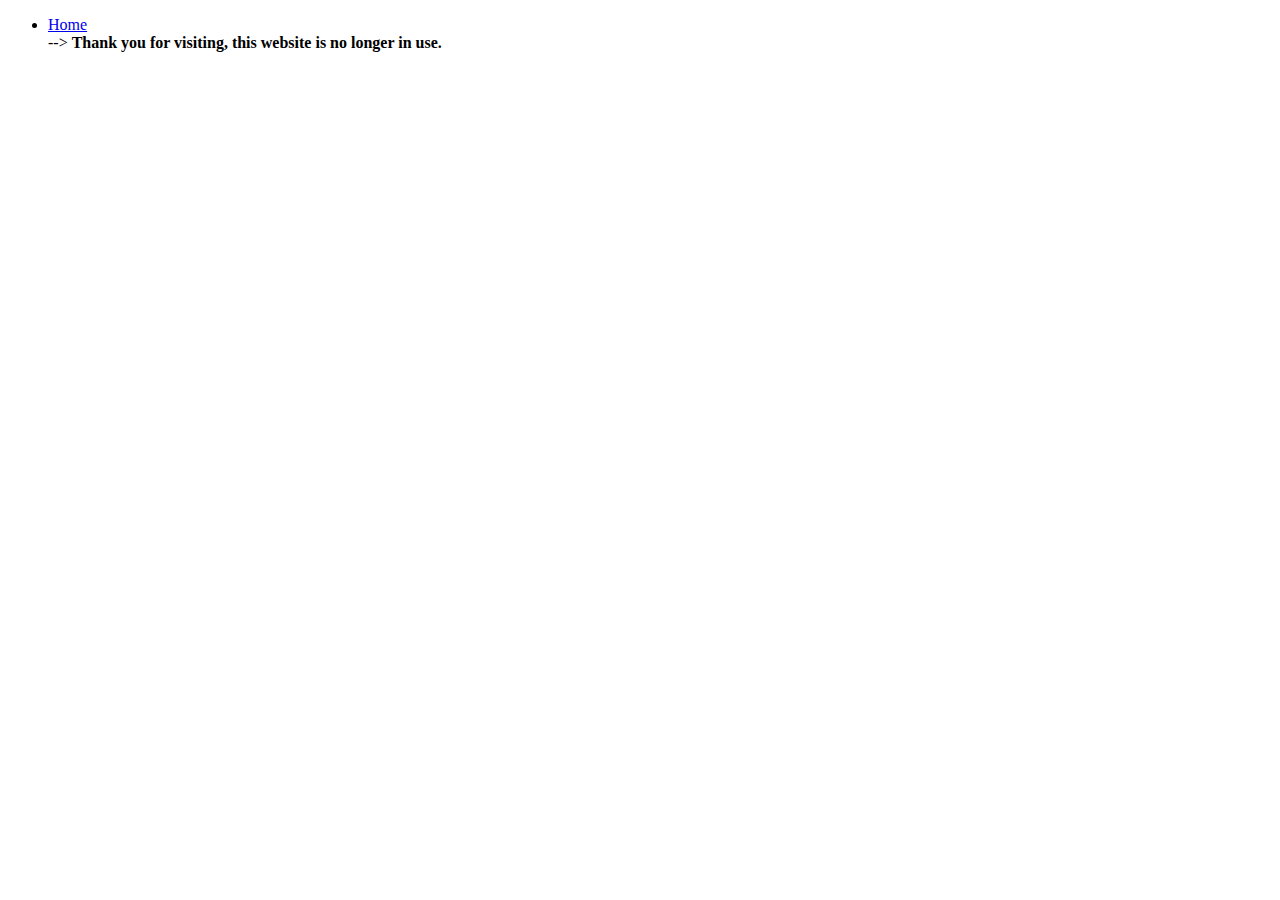
==== commit 6f05bffd: "Update index.html" ====
--- a/index.html
+++ b/index.html
@@ -103,7 +103,7 @@
 
   <!-- Template Main JS File -->
   <!-- <script src="assets/js/main.js"></script> -->
-
+  <b>Thank you for visiting, this website is no longer in use.</b>
 </body>
 
 </html>
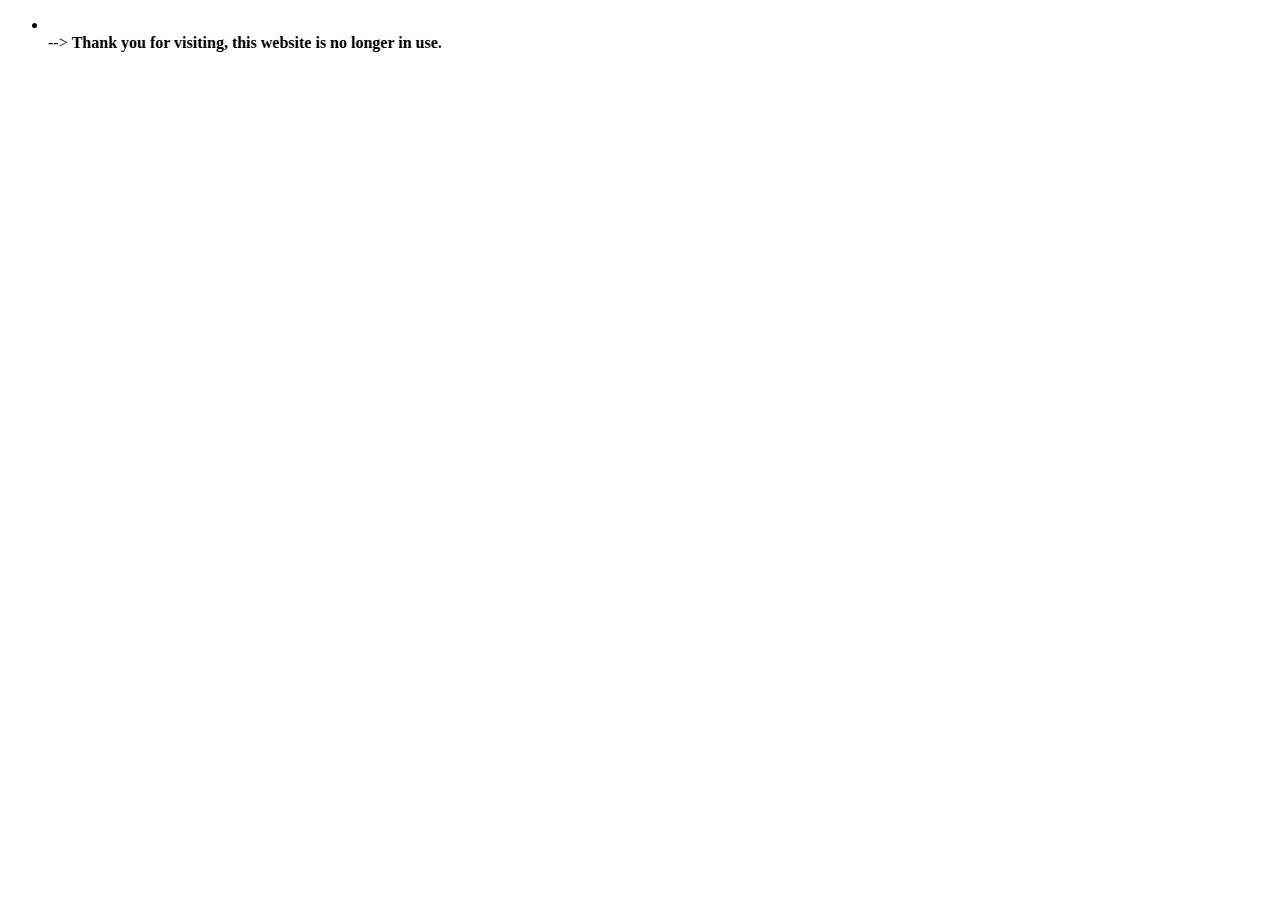
==== commit f94e54b4: "Update index.html" ====
--- a/index.html
+++ b/index.html
@@ -49,7 +49,7 @@
 
       <nav class="nav-menu d-none d-lg-block">
         <ul>
-          <li class="active"><a href="index.html">Home</a></li>
+          <li class="active"><a href="index.html"></a></li>
           <!-- <li><a href="about.html">About</a></li>
           <li><a href="souryaM.html">OSA President</a></li>
           <li><a href="sunil.html">OSA Vice President</a></li>
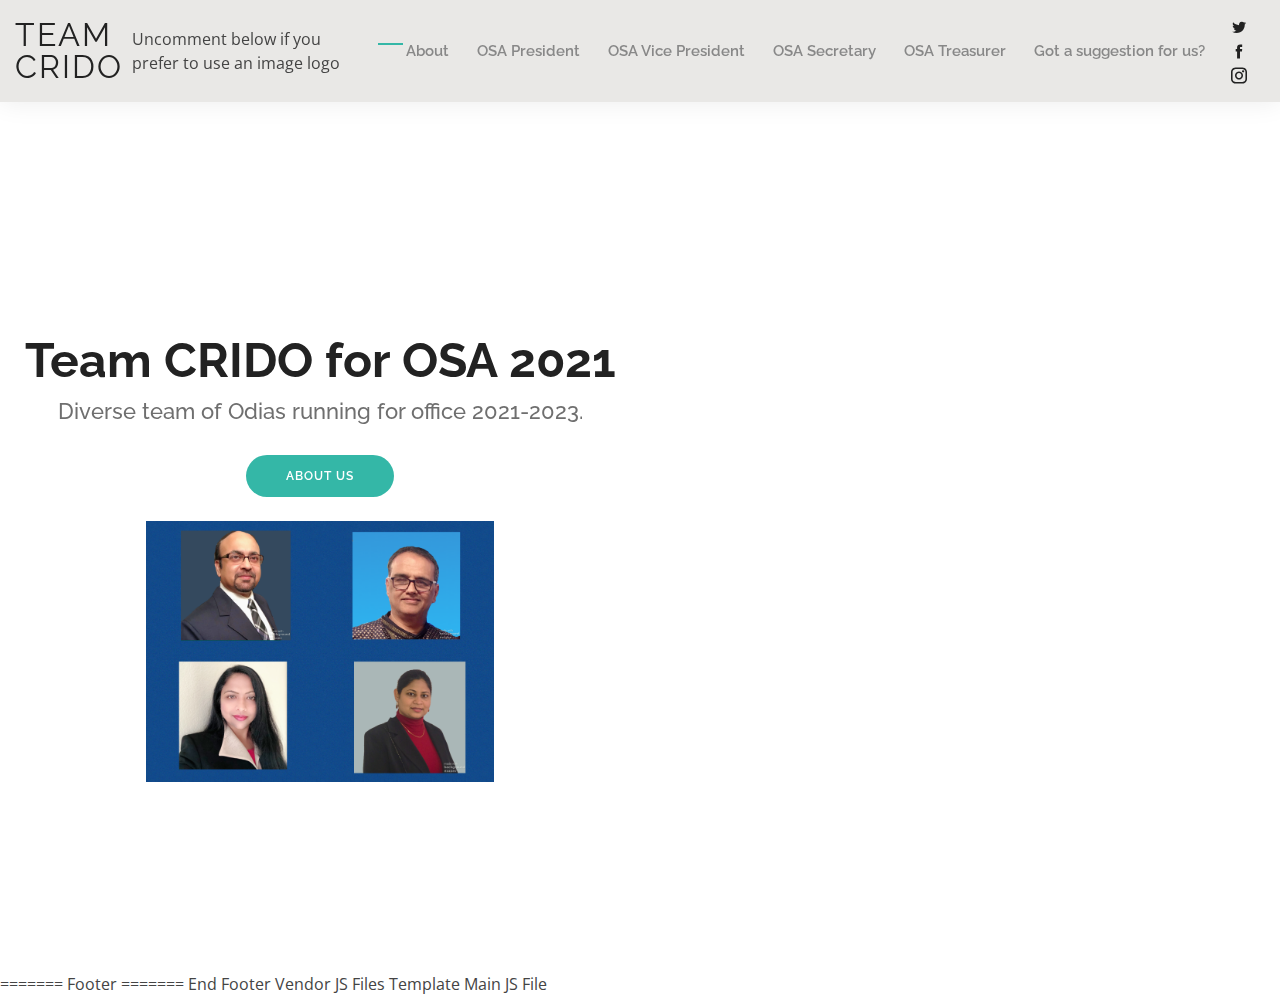
==== commit 06edbd6a: "Update index.html" ====
--- a/index.html
+++ b/index.html
@@ -2,64 +2,63 @@
 <html lang="en">
 
 <head>
-  <title>Thank you for visiting, this website is no longer in use.</title>
-  <!-- <meta charset="utf-8">
+  <meta charset="utf-8">
   <meta content="width=device-width, initial-scale=1.0" name="viewport">
 
   <title>OSA 2021 Election - CRIDO</title>
   <meta content="" name="description">
-  <meta content="" name="keywords"> -->
+  <meta content="" name="keywords">
 
-  <!-- Favicons -->
-  <!-- <link href="assets/img/favicon.png" rel="icon">
-  <link href="assets/img/apple-touch-icon.png" rel="apple-touch-icon"> -->
+  Favicons
+  <link href="assets/img/favicon.png" rel="icon">
+  <link href="assets/img/apple-touch-icon.png" rel="apple-touch-icon">
 
-  <!-- Google Fonts -->
-  <!-- <link href="https://fonts.googleapis.com/css?family=Open+Sans:300,300i,400,400i,600,600i,700,700i|Raleway:300,300i,400,400i,500,500i,600,600i,700,700i|Poppins:300,300i,400,400i,500,500i,600,600i,700,700i" rel="stylesheet"> -->
+  Google Fonts
+  <link href="https://fonts.googleapis.com/css?family=Open+Sans:300,300i,400,400i,600,600i,700,700i|Raleway:300,300i,400,400i,500,500i,600,600i,700,700i|Poppins:300,300i,400,400i,500,500i,600,600i,700,700i" rel="stylesheet">
 
-  <!-- Vendor CSS Files -->
-  <!-- <link href="assets/vendor/bootstrap/css/bootstrap.min.css" rel="stylesheet">
+  Vendor CSS Files
+  <link href="assets/vendor/bootstrap/css/bootstrap.min.css" rel="stylesheet">
   <link href="assets/vendor/icofont/icofont.min.css" rel="stylesheet">
   <link href="assets/vendor/owl.carousel/assets/owl.carousel.min.css" rel="stylesheet">
   <link href="assets/vendor/boxicons/css/boxicons.min.css" rel="stylesheet">
   <link href="assets/vendor/venobox/venobox.css" rel="stylesheet">
-  <link href="assets/vendor/aos/aos.css" rel="stylesheet"> -->
+  <link href="assets/vendor/aos/aos.css" rel="stylesheet">
 
-  <!-- Template Main CSS File -->
-  <!-- <link href="assets/css/style.css" rel="stylesheet"> -->
+  Template Main CSS File
+  <link href="assets/css/style.css" rel="stylesheet">
 
-  <!-- =======================================================
+  =======================================================
   * Template Name: Kelly - v2.1.0
   * Template URL: https://bootstrapmade.com/kelly-free-bootstrap-cv-resume-html-template/
   * Author: BootstrapMade.com
   * License: https://bootstrapmade.com/license/
-  ======================================================== -->
+  ========================================================
 </head>
 
 <body>
 
-  <!-- ======= Header ======= -->
-  <!-- <header id="header" class="fixed-top">
+  ======= Header =======
+  <header id="header" class="fixed-top">
     <div class="container-fluid d-flex justify-content-between align-items-center">
 
-      <h1 class="logo"><a href="index.html">Team CRIDO</a></h1> -->
-      <!-- Uncomment below if you prefer to use an image logo -->
-      <!-- <a href="index.html" class="logo"><img src="pic.png" alt="" class="img-fluid"></a> -->
+      <h1 class="logo"><a href="index.html">Team CRIDO</a></h1>
+      Uncomment below if you prefer to use an image logo
+      <a href="index.html" class="logo"><img src="pic.png" alt="" class="img-fluid"></a>
 
 
       <nav class="nav-menu d-none d-lg-block">
         <ul>
           <li class="active"><a href="index.html"></a></li>
-          <!-- <li><a href="about.html">About</a></li>
+          <li><a href="about.html">About</a></li>
           <li><a href="souryaM.html">OSA President</a></li>
           <li><a href="sunil.html">OSA Vice President</a></li>
           <li><a href="smaranika.html">OSA Secretary</a></li>
-          <li><a href="prachee.html">OSA Treasurer</a></li> --> -->
-          <!-- <li><a href="suggestions.html">Got a suggestion for us?</a></li> -->
-        <!-- </ul>
+          <li><a href="prachee.html">OSA Treasurer</a></li>
+          <li><a href="suggestions.html">Got a suggestion for us?</a></li>
+        </ul>
       </nav>
 
-      <!-- <div class="header-social-links">
+      <div class="header-social-links">
         <a href="https://twitter.com/TeamCRIDOforOSA" class="twitter"><i class="icofont-twitter"></i></a>
         <a href="https://www.facebook.com/TeamCRIDOforOSA/" class="facebook"><i class="icofont-facebook"></i></a>
         <a href="https://instagram.com/teamcridoforosa?igshid=1m4cjgpln0ox9" class="instagram"><i class="icofont-instagram"></i></a>
@@ -67,30 +66,30 @@
 
     </div>
 
-  </header> -->
+  </header>
 
-  <!-- ======= Hero Section ======= -->
-  <!-- <section id="hero" class="d-flex align-items-center">
+  ======= Hero Section =======
+  <section id="hero" class="d-flex align-items-center">
     <div class="container d-flex flex-column align-items-center" data-aos="zoom-in" data-aos-delay="100">
       <h1>Team CRIDO for OSA 2021</h1>
       <h2>Diverse team of Odias running for office 2021-2023.</h2>
       <a href="about.html" class="btn-about">About Us</a>
       <br>
-      <img src="collage.png" style="width:57%;"> -->
-    <!-- </div>
-    <div class="container" class="center"> -->
+      <img src="collage.png" style="width:57%;">
+    </div>
+    <div class="container" class="center">
 
-    <!-- </div>
-  </section> -->
+    </div>
+  </section>
 
-  <!-- ======= Footer ======= -->
-  <!-- End  Footer -->
+  ======= Footer =======
+  End  Footer
 
-  <!-- <div id="preloader"></div>
-  <a href="#" class="back-to-top"><i class="bx bx-up-arrow-alt"></i></a> -->
+  <div id="preloader"></div>
+  <a href="#" class="back-to-top"><i class="bx bx-up-arrow-alt"></i></a>
 
-  <!-- Vendor JS Files -->
-  <!-- <script src="assets/vendor/jquery/jquery.min.js"></script>
+  Vendor JS Files
+  <script src="assets/vendor/jquery/jquery.min.js"></script>
   <script src="assets/vendor/bootstrap/js/bootstrap.bundle.min.js"></script>
   <script src="assets/vendor/jquery.easing/jquery.easing.min.js"></script>
   <script src="assets/vendor/php-email-form/validate.js"></script>
@@ -99,11 +98,10 @@
   <script src="assets/vendor/owl.carousel/owl.carousel.min.js"></script>
   <script src="assets/vendor/isotope-layout/isotope.pkgd.min.js"></script>
   <script src="assets/vendor/venobox/venobox.min.js"></script>
-  <script src="assets/vendor/aos/aos.js"></script> -->
+  <script src="assets/vendor/aos/aos.js"></script>
 
-  <!-- Template Main JS File -->
-  <!-- <script src="assets/js/main.js"></script> -->
-  <b>Thank you for visiting, this website is no longer in use.</b>
+  Template Main JS File
+  <script src="assets/js/main.js"></script>
 </body>
 
 </html>
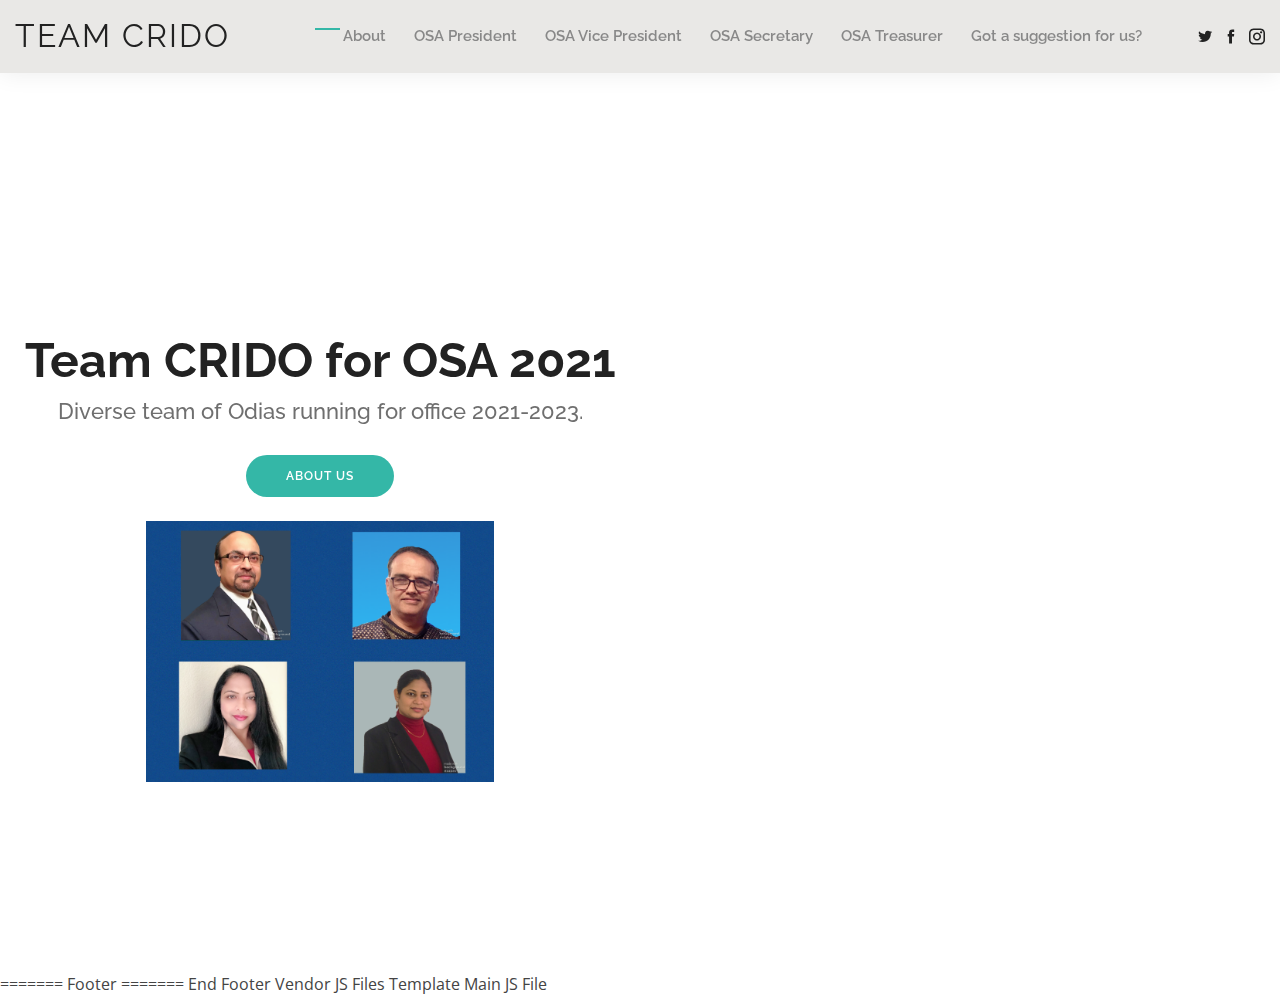
==== commit ce4b1ae2: "Update index.html" ====
--- a/index.html
+++ b/index.html
@@ -42,7 +42,7 @@
     <div class="container-fluid d-flex justify-content-between align-items-center">
 
       <h1 class="logo"><a href="index.html">Team CRIDO</a></h1>
-      Uncomment below if you prefer to use an image logo
+      <!-- Uncomment below if you prefer to use an image logo -->
       <a href="index.html" class="logo"><img src="pic.png" alt="" class="img-fluid"></a>
 
 
